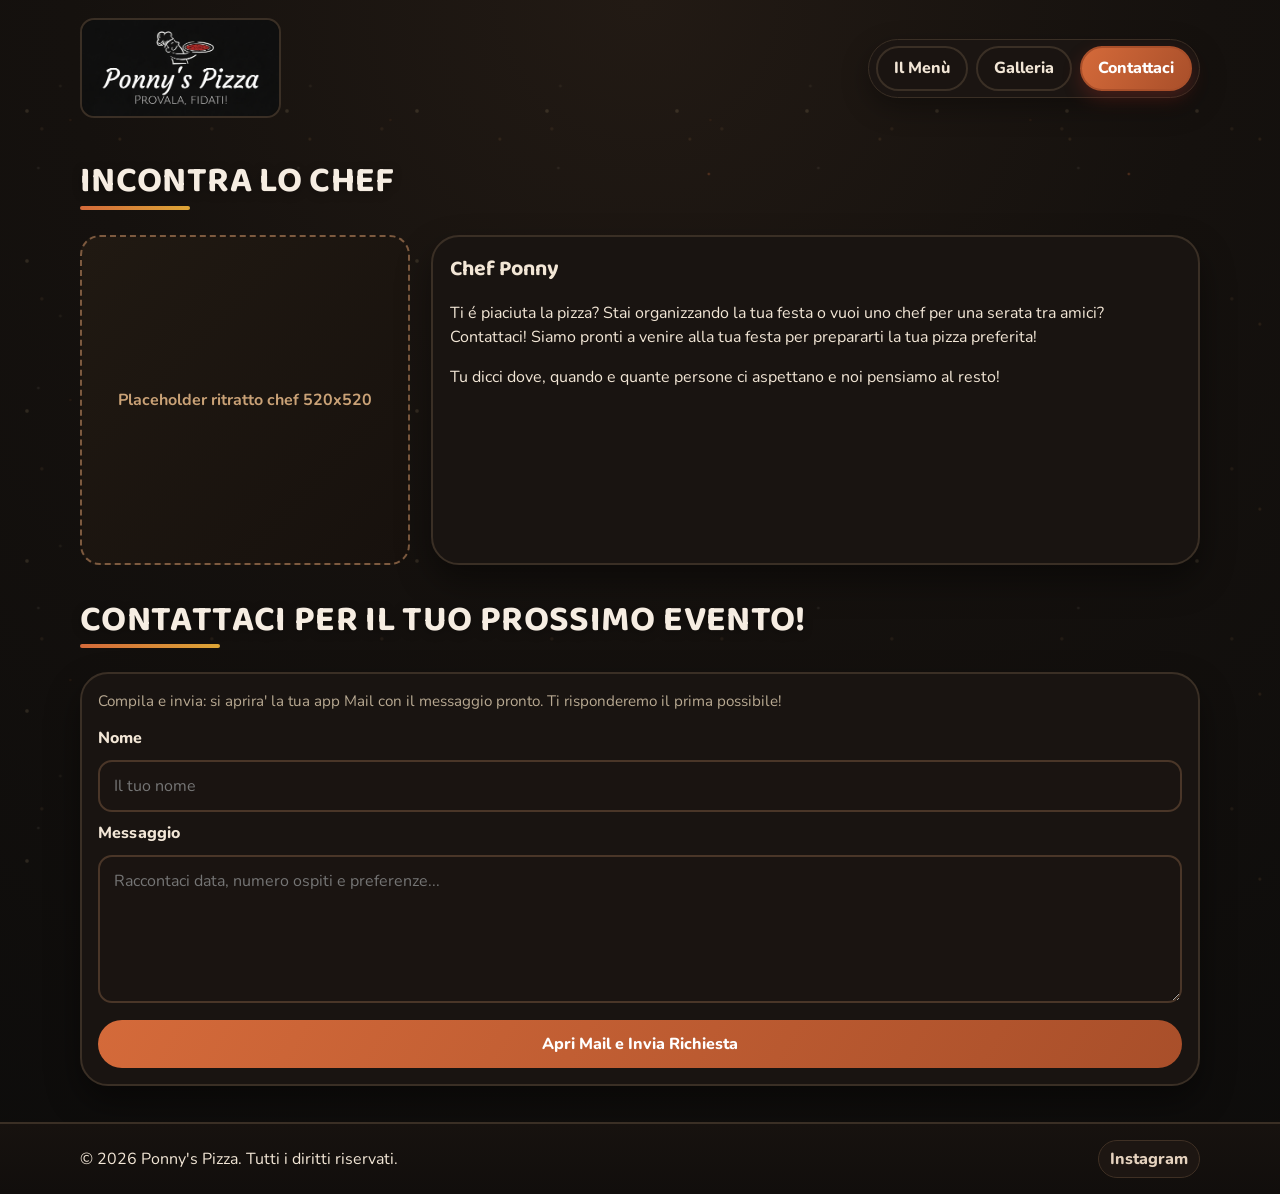
==== about.html @ 61df9cd6 "Initial commit" ====
<!doctype html>
<html lang="it">
  <head>
    <meta charset="UTF-8" />
    <meta name="viewport" content="width=device-width, initial-scale=1.0" />
    <title>Ponny's Pizza | Il Nostro Chef</title>
    <link rel="preconnect" href="https://fonts.googleapis.com" />
    <link rel="preconnect" href="https://fonts.gstatic.com" crossorigin />
    <link
      href="https://fonts.googleapis.com/css2?family=Baloo+2:wght@500;700;800&family=Nunito:wght@400;600;700;800&display=swap"
      rel="stylesheet"
    />
    <link rel="stylesheet" href="style.css" />
    <script src="menu.js" defer></script>
  </head>
  <body>
    <div class="site-shell">
      <header class="site-header container">
        <a class="logo-wrap" href="index.html" aria-label="Torna alla home di Ponny's Pizza">
          <img
            class="logo-img"
            src="assets/imgs/Logo_dark_v2.png"
            alt="Ponny's Pizza — PROVALA, FIDATI!"
            width="320"
            height="160"
            onerror="this.classList.add('is-hidden'); this.nextElementSibling.classList.remove('is-hidden');"
          />
          <div class="logo-placeholder is-hidden" aria-hidden="true">Logo non trovato</div>
        </a>
        <nav class="main-nav" aria-label="Navigazione principale">
          <a class="nav-link" href="index.html">Il Menù</a>
          <a class="nav-link" href="index.html#galleria">Galleria</a>
          <a class="nav-link active" href="about.html">Contattaci</a>
        </nav>
        <div class="mobile-nav">
          <button
            class="mobile-nav-toggle"
            type="button"
            aria-expanded="false"
            aria-controls="mobile-nav-popup"
            aria-label="Apri menu di navigazione"
          >
            <span class="hamburger-icon" aria-hidden="true">
              <span></span>
              <span></span>
              <span></span>
            </span>
          </button>
          <div class="mobile-nav-popup" id="mobile-nav-popup" role="menu" aria-label="Seleziona pagina">
            <a class="mobile-nav-link" href="index.html" role="menuitem">Il Menù</a>
            <a class="mobile-nav-link" href="index.html#galleria" role="menuitem">Galleria</a>
            <a class="mobile-nav-link active" href="about.html" role="menuitem">Contattaci</a>
          </div>
        </div>
      </header>

      <main>
        <h1 class="visually-hidden">Ponny's Pizza — Il nostro chef</h1>
        <section class="chef-section container section-spacing">
          <h2 class="section-title"><span>INCONTRA LO CHEF</span></h2>
          <div class="chef-layout">
            <div class="chef-image-wrap">
              <img
                class="chef-image"
                src="assets/imgs/Chef_ponny.png"
                alt="Ritratto dello chef Ponny"
                width="520"
                height="520"
                onerror="this.classList.add('is-hidden'); this.nextElementSibling.classList.remove('is-hidden');"
              />
              <div class="chef-image placeholder-box is-hidden" role="img" aria-label="Placeholder ritratto chef 520x520">
                Placeholder ritratto chef 520x520
              </div>
            </div>
            <article class="chef-bio">
              <h3>Chef Ponny</h3>
              <p>
                Ti é piaciuta la pizza? Stai organizzando la tua festa o vuoi uno chef per una serata tra amici? Contattaci! 
                Siamo pronti a venire alla tua festa per prepararti la tua pizza preferita! 
              </p>
              <p>
                Tu dicci dove, quando e quante persone ci aspettano e noi pensiamo al resto!
              </p>
            </article>
          </div>
        </section>

        <section class="contact-section container section-spacing">
          <h2 class="section-title"><span>CONTATTACI PER IL TUO PROSSIMO EVENTO!</span></h2>
          <form class="contact-form contact-form--compact" data-mailto-form data-mailto="ponnypizzas@gmail.com">
            <p class="contact-form-note">
              Compila e invia: si aprira' la tua app Mail con il messaggio pronto. Ti risponderemo il prima possibile!
            </p>

            <label for="name">Nome</label>
            <input id="name" name="name" type="text" placeholder="Il tuo nome" required />

            <label for="message">Messaggio</label>
            <textarea
              id="message"
              name="message"
              rows="5"
              placeholder="Raccontaci data, numero ospiti e preferenze..."
              required
            ></textarea>

            <button type="submit">Apri Mail e Invia Richiesta</button>
          </form>
        </section>
      </main>

      <footer class="site-footer">
        <div class="container footer-inner">
          <p>© 2026 Ponny's Pizza. Tutti i diritti riservati.</p>
          <div class="social-links" aria-label="Social media">
            <a href="https://www.instagram.com/ponny_pizza?utm_source=ig_web_button_share_sheet&igsh=ZDNlZDc0MzIxNw==" aria-label="Instagram" target="_blank" rel="noopener noreferrer">Instagram</a>
          </div>
        </div>
      </footer>
    </div>
  </body>
</html>
---- style.css ----
:root {
  --bg: #0f0e0d;
  --paper: #171412;
  --text: #f2e6d6;
  --muted: #b8a992;
  --red: #d46a3a;
  --red-dark: #a94f2a;
  --yellow: #ffbe3d;
  --crust: #f3d2a3;
  --wood: #2a211a;
  --line: #3a2f25;
  --shadow: 0 16px 34px rgba(0, 0, 0, 0.42);
  /* Ancora #galleria: sotto header sticky + 20px (altezza header ≈ padding + max(logo, menu)) */
  --header-scroll-margin: calc(1.15rem + max(clamp(64px, 16vw, 96px), 50px) + 0.75rem + 20px);
  --radius-xl: 28px;
  --radius-lg: 20px;
  --radius-md: 14px;
}

*,
*::before,
*::after {
  box-sizing: border-box;
}

html,
body {
  margin: 0;
  padding: 0;
}

html {
  scroll-padding-top: var(--header-scroll-margin);
  scrollbar-width: none;
  -ms-overflow-style: none;
}

html::-webkit-scrollbar {
  width: 0;
  height: 0;
}

@media (prefers-reduced-motion: no-preference) {
  html {
    scroll-behavior: smooth;
  }
}

body {
  background: radial-gradient(circle at 50% 0, #221a14 0, #15110e 42%, #0d0c0b 100%);
  color: var(--text);
  font-family: "Nunito", Arial, sans-serif;
  line-height: 1.5;
  overflow-x: hidden;
  scrollbar-width: none;
  -ms-overflow-style: none;
}

body::-webkit-scrollbar {
  width: 0;
  height: 0;
}

body::before,
body::after {
  content: "";
  position: fixed;
  inset: -20% 0 0;
  pointer-events: none;
  z-index: 0;
}

body::before {
  background-image:
    radial-gradient(circle, rgba(255, 224, 168, 0.2) 0 1.2px, transparent 2.4px),
    radial-gradient(circle, rgba(255, 184, 110, 0.16) 0 1px, transparent 2px),
    radial-gradient(circle, rgba(255, 245, 222, 0.11) 0 0.9px, transparent 1.9px),
    radial-gradient(circle, rgba(255, 150, 80, 0.1) 0 0.8px, transparent 1.8px);
  background-size: 130px 150px, 190px 185px, 260px 220px, 320px 280px;
  background-position: 8% 120%, 72% 108%, 42% 130%, 24% 125%;
  animation: soot-rise-a 18s linear infinite;
  opacity: 0.62;
}

body::after {
  background-image:
    radial-gradient(circle, rgba(255, 190, 120, 0.14) 0 1.1px, transparent 2.3px),
    radial-gradient(circle, rgba(255, 235, 190, 0.11) 0 1px, transparent 2px),
    radial-gradient(circle, rgba(255, 135, 70, 0.42) 0 0.9px, transparent 1.8px);
  background-size: 170px 170px, 250px 230px, 420px 380px;
  background-position: 88% 118%, 18% 126%, 58% 132%;
  animation: soot-rise-b 23s linear infinite, spark-flicker 7.5s steps(1, end) infinite;
  filter: blur(0.25px);
  opacity: 0.52;
}

@keyframes soot-rise-a {
  from {
    transform: translateY(0);
  }
  to {
    transform: translateY(-46vh);
  }
}

@keyframes soot-rise-b {
  from {
    transform: translateY(0);
  }
  to {
    transform: translateY(-58vh);
  }
}

@keyframes spark-flicker {
  0%,
  62%,
  100% {
    opacity: 0.4;
  }
  66% {
    opacity: 0.85;
  }
  69% {
    opacity: 0.5;
  }
  83% {
    opacity: 0.78;
  }
  86% {
    opacity: 0.46;
  }
}

@media (prefers-reduced-motion: reduce) {
  body::before,
  body::after {
    animation: none;
    opacity: 0.22;
  }
}

img {
  display: block;
  max-width: 100%;
  height: auto;
}

.container {
  width: min(1120px, 92%);
  margin: 0 auto;
}

.section-spacing {
  margin-top: 2rem;
  margin-bottom: 2.25rem;
}

.site-shell {
  min-height: 100vh;
  display: flex;
  flex-direction: column;
  position: relative;
  z-index: 1;
}

.site-header {
  position: sticky;
  top: 0;
  z-index: 40;
  display: flex;
  flex-wrap: wrap;
  justify-content: space-between;
  align-items: center;
  gap: 1rem;
  padding: 1.15rem 0 0.75rem;
  background: transparent;
  pointer-events: none;
}

.site-header > * {
  pointer-events: auto;
}

/* Home: solo bordo come il tasto menu (niente sfondo / vetro) */
.logo-wrap {
  display: flex;
  align-items: center;
  gap: 1rem;
  text-decoration: none;
  color: inherit;
  padding: 0;
  border-radius: 14px;
  background: var(--bg);
  border: 2px solid var(--line);
  box-shadow: none;
  overflow: hidden;
}

.visually-hidden {
  position: absolute;
  width: 1px;
  height: 1px;
  padding: 0;
  margin: -1px;
  overflow: hidden;
  clip: rect(0, 0, 0, 0);
  white-space: nowrap;
  border: 0;
}

/* Logo: bordo unico sul contenitore .logo-wrap (evita doppia cornice) */
.logo-img {
  display: block;
  height: clamp(64px, 16vw, 96px);
  width: auto;
  max-width: min(340px, 84vw);
  object-fit: contain;
  border-radius: 14px;
  background: transparent;
  padding: 0;
  border: 0;
  box-shadow: none;
}

.is-hidden {
  display: none !important;
}

.logo-placeholder {
  min-height: 64px;
  min-width: 120px;
  max-width: min(340px, 84vw);
  border-radius: 14px;
  display: grid;
  place-items: center;
  text-align: center;
  padding: 0.5rem 0.75rem;
  font-size: 0.75rem;
  font-weight: 700;
  background: repeating-linear-gradient(
    135deg,
    #ffe3c0,
    #ffe3c0 12px,
    #ffd9aa 12px,
    #ffd9aa 24px
  );
  border: 3px dashed #de944f;
  color: #9b4d1b;
}

.main-nav {
  display: flex;
  flex-wrap: wrap;
  gap: 0.5rem;
  align-items: center;
  padding: 0.35rem 0.45rem;
  border-radius: 999px;
  background: #1b1512;
  border: 1px solid var(--line);
  box-shadow: 0 10px 28px rgba(0, 0, 0, 0.32);
}

.mobile-nav {
  display: none;
  position: relative;
}

.mobile-nav-toggle {
  border: 2px solid var(--line);
  background: rgba(26, 20, 17, 0.58);
  color: var(--text);
  border-radius: 14px;
  width: 58px;
  height: 50px;
  padding: 0;
  font: inherit;
  font-weight: 800;
  cursor: pointer;
  transition: transform 0.2s ease, border-color 0.2s ease, box-shadow 0.2s ease;
  backdrop-filter: blur(14px);
  -webkit-backdrop-filter: blur(14px);
  box-shadow: 0 10px 28px rgba(0, 0, 0, 0.28);
}

.mobile-nav-toggle:hover,
.mobile-nav-toggle:focus-visible {
  border-color: rgba(222, 60, 46, 0.55);
  transform: translateY(-1px);
  box-shadow: 0 8px 16px rgba(177, 52, 40, 0.2);
  outline: none;
}

.mobile-nav-popup {
  position: absolute;
  right: 0;
  top: calc(100% + 0.4rem);
  min-width: 190px;
  padding: 0.35rem;
  border-radius: 14px;
  border: 2px solid var(--line);
  background: #1b1512;
  box-shadow: 0 14px 28px rgba(106, 45, 17, 0.2);
  z-index: 30;
  display: none;
}

.hamburger-icon {
  width: 24px;
  height: 17px;
  margin: 0 auto;
  display: grid;
  align-content: space-between;
}

.hamburger-icon span {
  display: block;
  height: 2.5px;
  width: 100%;
  border-radius: 10px;
  background: var(--red-dark);
}

.mobile-nav.is-open .mobile-nav-popup {
  display: block;
}

.mobile-nav-link {
  display: block;
  text-decoration: none;
  color: var(--text);
  font-weight: 800;
  border-radius: 10px;
  padding: 0.55rem 0.7rem;
}

.mobile-nav-link:hover,
.mobile-nav-link:focus-visible {
  background: #2a2019;
  outline: none;
}

.mobile-nav-link.active {
  background: linear-gradient(120deg, var(--red), var(--red-dark));
  color: #fff;
}

.nav-link {
  background: #1a1411;
  border: 2px solid var(--line);
  border-radius: 999px;
  padding: 0.55rem 1rem;
  text-decoration: none;
  font-weight: 800;
  color: var(--text);
  transition: transform 0.2s ease, border-color 0.2s ease, box-shadow 0.2s ease;
}

.nav-link:hover,
.nav-link:focus-visible {
  border-color: rgba(222, 60, 46, 0.55);
  transform: translateY(-1px);
  box-shadow: 0 10px 18px rgba(177, 52, 40, 0.18);
}

.nav-link.active {
  background: linear-gradient(120deg, var(--red), var(--red-dark));
  border-color: var(--red-dark);
  color: #fff;
  box-shadow: 0 8px 18px rgba(177, 52, 40, 0.28);
}

h2 {
  margin: 0;
  font-family: "Baloo 2", cursive;
  font-size: clamp(1.7rem, 3vw, 2.25rem);
  line-height: 1.1;
}

/* Titoli sezione: look piu' curato e accattivante */
.section-title {
  position: relative;
  display: inline-flex;
  align-items: center;
  gap: 0.55rem;
  margin-bottom: 0.55rem;
  padding-bottom: 0.5rem;
  letter-spacing: 0.01em;
  color: #f6ede2;
  text-shadow: 0 2px 10px rgba(0, 0, 0, 0.35);
}

.section-title::before {
  content: none;
}

.section-title::after {
  content: "";
  position: absolute;
  left: 0;
  bottom: 0;
  width: clamp(72px, 35%, 140px);
  height: 4px;
  border-radius: 999px;
  background: linear-gradient(90deg, rgba(212, 106, 58, 1), rgba(255, 190, 61, 0.86));
  opacity: 1;
}

.section-title > span {
  position: relative;
  z-index: 1;
}

h3 {
  margin-top: 0;
  margin-bottom: 0.7rem;
  font-size: 1.35rem;
  font-family: "Baloo 2", cursive;
}

.section-intro {
  margin-top: 0.45rem;
  margin-bottom: 1.35rem;
  color: var(--muted);
}

.pizza-grid {
  display: grid;
  grid-template-columns: repeat(3, minmax(0, 1fr));
  gap: 1.15rem;
}

/* Schede menù: flip 3D — ingredienti sul retro al clic */
.pizza-card {
  background: transparent;
  border: none;
  border-radius: 0;
  padding: 0;
  box-shadow: none;
  perspective: 1100px;
}

.pizza-flip-scene {
  border-radius: var(--radius-xl);
  border: 2px solid var(--line);
  box-shadow: var(--shadow);
  background: var(--paper);
  transition: transform 0.25s ease, box-shadow 0.25s ease;
  cursor: pointer;
  -webkit-tap-highlight-color: transparent;
}

.pizza-card:hover .pizza-flip-scene,
.pizza-card:focus-within .pizza-flip-scene {
  transform: translateY(-3px);
  box-shadow: 0 16px 30px rgba(106, 45, 17, 0.2);
}

/* Griglia a singola cella: l'altezza segue il contenuto (niente taglio ai prezzi) */
.pizza-flip-inner {
  display: grid;
  grid-template-columns: minmax(0, 1fr);
  grid-template-rows: minmax(0, auto);
  width: 100%;
  min-height: min-content;
  transform-style: preserve-3d;
  transition: transform 0.55s cubic-bezier(0.4, 0.2, 0.2, 1);
}

.pizza-card.is-flipped .pizza-flip-inner {
  transform: rotateY(180deg);
}

.pizza-flip-face {
  grid-column: 1;
  grid-row: 1;
  width: 100%;
  min-width: 0;
  padding: 1rem 1rem 1.25rem;
  display: flex;
  flex-direction: column;
  box-sizing: border-box;
  backface-visibility: hidden;
  -webkit-backface-visibility: hidden;
}

.pizza-card:not(.is-flipped) .pizza-flip-back {
  pointer-events: none;
}

.pizza-card.is-flipped .pizza-flip-front {
  pointer-events: none;
}

.pizza-card:focus {
  outline: none;
}

.pizza-card:focus-visible .pizza-flip-scene {
  outline: 3px solid rgba(222, 60, 46, 0.45);
  outline-offset: 3px;
}

.pizza-flip-front {
  transform: translateZ(1px);
}

/* Riquadro immagine menù: icona trasparente ben leggibile su dark theme */
.pizza-menu-visual {
  position: relative;
  display: block;
  overflow: hidden;
  padding: 0 !important;
}

.pizza-menu-visual.placeholder-box {
  display: block;
  border: none;
  background: #191411;
}

/* Alone caldo per far emergere le icone PNG trasparenti */
.pizza-menu-visual::before {
  content: "";
  position: absolute;
  inset: 10% 14%;
  border-radius: 999px;
  background: radial-gradient(
    circle,
    rgba(255, 175, 88, 0.2) 0%,
    rgba(255, 126, 47, 0.1) 42%,
    rgba(0, 0, 0, 0) 75%
  );
  filter: blur(10px);
  z-index: 0;
}

/* Icona trasparente: dimensione contenuta e centrata */
.pizza-type-icon-in-photo,
.pizza-menu-visual .pizza-menu-bg {
  position: absolute;
  inset: 0;
  width: 100%;
  height: 100%;
  object-fit: contain;
  object-position: center;
  z-index: 1;
  pointer-events: none;
}

.pizza-menu-visual .pizza-menu-bg {
  z-index: 0;
  object-fit: cover;
  opacity: 0.86;
}

.pizza-menu-visual:has(.pizza-menu-bg) .pizza-type-icon-in-photo {
  z-index: 2;
  object-fit: contain;
  width: 74%;
  height: 74%;
  inset: unset;
  left: 50%;
  top: 50%;
  transform: translate(-50%, -50%);
  filter: drop-shadow(0 12px 18px rgba(0, 0, 0, 0.42));
}

.pizza-menu-visual:not(:has(.pizza-menu-bg)) .pizza-type-icon-in-photo {
  width: 84%;
  height: 84%;
  inset: unset;
  left: 50%;
  top: 50%;
  transform: translate(-50%, -50%);
  filter: drop-shadow(0 14px 18px rgba(0, 0, 0, 0.45));
}

.pizza-menu-placeholder-only {
  display: flex !important;
  align-items: center;
  justify-content: center;
}

.pizza-placeholder-label {
  position: relative;
  z-index: 1;
  font-size: 0.82rem;
  font-weight: 800;
  color: var(--muted);
  letter-spacing: 0.02em;
  text-align: center;
}

.pizza-flip-front .price-card {
  margin-top: auto;
  flex-shrink: 0;
}

.pizza-flip-back {
  transform: rotateY(180deg);
  text-align: center;
  justify-content: center;
}

.pizza-flip-back .ingredient-list {
  justify-content: center;
  margin: 0.75rem 0 0;
  flex: 0 1 auto;
}

@media (prefers-reduced-motion: reduce) {
  .pizza-flip-inner {
    transition: none;
    min-height: 0;
    display: block;
  }

  .pizza-card.is-flipped .pizza-flip-inner {
    transform: none;
  }

  .pizza-flip-back {
    transform: none;
  }

  .pizza-flip-face {
    grid-column: auto;
    grid-row: auto;
    display: none;
    pointer-events: auto;
  }

  .pizza-card.is-flipped .pizza-flip-front,
  .pizza-card:not(.is-flipped) .pizza-flip-front {
    pointer-events: auto;
  }

  .pizza-flip-front {
    display: flex;
  }

  .pizza-card.is-flipped .pizza-flip-front {
    display: none;
  }

  .pizza-card.is-flipped .pizza-flip-back {
    display: flex;
  }
}

.pizza-art {
  border-radius: var(--radius-lg);
  overflow: hidden;
  border: 2px solid #f6e0cb;
  background: #fff;
}

.pizza-art img {
  width: 100%;
  aspect-ratio: 640 / 420;
  object-fit: cover;
  display: block;
}

.pizza-menu-photo {
  aspect-ratio: 640 / 420;
  min-height: 0;
  margin-bottom: 0.75rem;
}

.placeholder-box {
  width: 100%;
  min-height: 220px;
  border-radius: var(--radius-lg);
  border: 2px dashed #7d5a3f;
  background: linear-gradient(135deg, #201912, #17110d);
  color: #caa277;
  font-weight: 700;
  display: grid;
  place-items: center;
  text-align: center;
  padding: 1rem;
}

.ingredient-list {
  margin: 1rem 0 0.9rem;
  padding: 0;
  list-style: none;
  display: flex;
  flex-wrap: wrap;
  gap: 0.45rem;
}

.ingredient-list li {
  background: #261d17;
  border: 1px solid #4a3628;
  border-radius: 999px;
  padding: 0.3rem 0.65rem;
  font-size: 0.9rem;
  font-weight: 700;
}

.price-card {
  border: 2px solid var(--line);
  border-radius: var(--radius-md);
  background: #191411;
  padding: 0.7rem;
}

.price-card h4 {
  margin: 0 0 0.35rem;
  color: var(--red-dark);
  font-size: 1.02rem;
}

table {
  width: 100%;
  border-collapse: collapse;
}

th,
td {
  text-align: left;
  padding: 0.45rem 0.3rem;
}

thead th {
  color: #c8b39a;
  font-size: 0.82rem;
  text-transform: uppercase;
  letter-spacing: 0.05em;
  border-bottom: 1px solid #efdbca;
}

tbody tr + tr td {
  border-top: 1px dashed #3e3024;
}

.size-icon {
  width: 1.08rem;
  height: 1.08rem;
  display: inline-block;
  margin-right: 0.42rem;
  border-radius: 50%;
  vertical-align: -0.13rem;
  border: 2px solid #b6632e;
  background: radial-gradient(circle at 45% 38%, #ffe4b8 0 35%, #ffbf63 36% 100%);
}

.icon-half {
  background: linear-gradient(to right, #ffbf63 0 50%, transparent 50% 100%);
}

.icon-slice {
  clip-path: polygon(50% 0, 0 100%, 100% 100%);
  border-radius: 4px;
  width: 1rem;
}

#galleria {
  scroll-margin-top: var(--header-scroll-margin);
}

.gallery-section {
  min-height: calc(100vh - var(--header-scroll-margin));
}

.gallery-grid {
  display: grid;
  grid-template-columns: repeat(3, minmax(0, 1fr));
  gap: 1rem;
}

.gallery-card {
  background: #191411;
  border: 2px solid var(--line);
  border-radius: var(--radius-lg);
  padding: 0.7rem;
  box-shadow: var(--shadow);
  transition: transform 0.22s ease;
}

.gallery-card:hover {
  transform: translateY(-3px);
}

.gallery-card img {
  width: 100%;
  aspect-ratio: 1 / 1;
  border-radius: 14px;
  object-fit: cover;
  border: 2px solid #3d2f24;
  background: linear-gradient(135deg, #1f1812, #13100d);
}

.gallery-media {
  width: 100%;
}

.gallery-fallback {
  width: 100%;
  aspect-ratio: 1 / 1;
  border-radius: 14px;
  border: 2px dashed #7d5a3f;
  background: linear-gradient(135deg, #201912, #17110d);
  color: #caa277;
  font-weight: 700;
  display: grid;
  place-items: center;
  text-align: center;
  padding: 1rem;
}

.gallery-caption {
  margin: 0.65rem 0 0.15rem;
  text-align: center;
  font-family: "Baloo 2", cursive;
  font-size: 1.15rem;
  font-weight: 800;
  color: #f2e6d6;
  letter-spacing: 0.02em;
}

.chef-layout {
  margin-top: 1rem;
  display: grid;
  gap: 1.3rem;
  grid-template-columns: minmax(0, 330px) minmax(0, 1fr);
  align-items: stretch;
}

.chef-image {
  min-height: 330px;
}

.chef-image-wrap {
  min-height: 330px;
}

img.chef-image {
  width: 100%;
  min-height: 330px;
  border-radius: var(--radius-lg);
  border: 2px solid #3d2f24;
  object-fit: cover;
  object-position: center top;
  box-shadow: var(--shadow);
  background: #fff;
}

.chef-bio {
  background: #191411;
  border: 2px solid var(--line);
  border-radius: var(--radius-xl);
  padding: 1rem 1.1rem;
  box-shadow: var(--shadow);
}

.contact-form {
  margin-top: 0.9rem;
  background: #191411;
  border: 2px solid var(--line);
  border-radius: var(--radius-xl);
  padding: 1rem;
  box-shadow: var(--shadow);
  display: grid;
  gap: 0.6rem;
}

.contact-form-note {
  margin: 0 0 0.25rem;
  color: var(--muted);
  font-size: 0.95rem;
}

.contact-form--compact label {
  font-weight: 800;
  letter-spacing: 0.01em;
}

.contact-form label {
  display: flex;
  align-items: center;
  gap: 0.5rem;
  font-weight: 800;
}

.field-icon {
  width: 1.8rem;
  height: 1.8rem;
  border-radius: 50%;
  display: grid;
  place-items: center;
  background: linear-gradient(135deg, var(--yellow), #ffe091);
  border: 1px solid #f0be66;
}

.contact-form input,
.contact-form select,
.contact-form textarea {
  width: 100%;
  border: 2px solid #4a3628;
  border-radius: 14px;
  padding: 0.75rem 0.9rem;
  font: inherit;
  transition: border-color 0.2s ease, box-shadow 0.2s ease;
  background: #1a1411;
  color: var(--text);
}

.contact-form input:focus,
.contact-form select:focus,
.contact-form textarea:focus {
  outline: none;
  border-color: #b85430;
  box-shadow: 0 0 0 3px rgba(184, 84, 48, 0.25);
}

button[type="submit"] {
  margin-top: 0.45rem;
  border: 0;
  border-radius: 999px;
  padding: 0.78rem 1rem;
  font: inherit;
  font-weight: 800;
  color: #fff;
  background: linear-gradient(120deg, var(--red), var(--red-dark));
  cursor: pointer;
  transition: transform 0.2s ease, filter 0.2s ease, box-shadow 0.2s ease;
}

button[type="submit"]:hover,
button[type="submit"]:focus-visible {
  transform: translateY(-1px);
  filter: brightness(1.05);
  box-shadow: 0 10px 20px rgba(177, 52, 40, 0.32);
}

.site-footer {
  margin-top: auto;
  background: linear-gradient(180deg, #17120f, #110e0c);
  border-top: 2px solid #3a2f25;
}

.footer-inner {
  padding: 1rem 0;
  display: flex;
  flex-wrap: wrap;
  justify-content: space-between;
  align-items: center;
  gap: 0.65rem;
}

.footer-inner p {
  margin: 0;
}

.social-links {
  display: flex;
  flex-wrap: wrap;
  gap: 0.6rem;
}

.social-links a {
  color: #e5d2be;
  text-decoration: none;
  font-weight: 800;
  background: #1d1612;
  border: 1px solid #3f3024;
  padding: 0.35rem 0.7rem;
  border-radius: 999px;
}

.social-links a:hover,
.social-links a:focus-visible {
  background: #2b2119;
}

.insta-popup {
  position: fixed;
  right: 1rem;
  bottom: 50px;
  z-index: 60;
  width: min(320px, calc(100vw - 2rem));
  border: 2px solid #4a3628;
  border-radius: 16px;
  background: #1b1512;
  box-shadow: 0 16px 32px rgba(0, 0, 0, 0.45);
  padding: 0.85rem 0.9rem 0.9rem;
  display: grid;
  gap: 0.6rem;
  transform: translateY(18px);
  opacity: 0;
  pointer-events: none;
  transition: opacity 0.25s ease, transform 0.25s ease;
}

.insta-popup.is-visible {
  transform: translateY(0);
  opacity: 1;
  pointer-events: auto;
}

.insta-popup p {
  margin: 0;
  font-weight: 700;
  padding-right: 1.4rem;
}

.insta-popup-btn {
  justify-self: start;
  text-decoration: none;
  border-radius: 999px;
  padding: 0.42rem 0.95rem;
  font-weight: 800;
  color: #fff;
  background: linear-gradient(120deg, var(--red), var(--red-dark));
  border: 1px solid rgba(255, 255, 255, 0.12);
}

.insta-popup-close {
  position: absolute;
  top: 0.35rem;
  right: 0.45rem;
  border: 0;
  background: transparent;
  color: #d8c0a5;
  font-size: 1.05rem;
  line-height: 1;
  cursor: pointer;
  padding: 0.25rem;
}

.insta-popup-close:hover,
.insta-popup-close:focus-visible {
  color: #fff3e5;
  outline: none;
}

@media (max-width: 980px) {
  .pizza-grid {
    grid-template-columns: repeat(2, minmax(0, 1fr));
  }

  .gallery-grid {
    grid-template-columns: repeat(2, minmax(0, 1fr));
  }

  .chef-layout {
    grid-template-columns: 1fr;
  }

  .chef-image {
    min-height: 280px;
  }
}

@media (max-width: 680px) {
  .site-header {
    flex-wrap: nowrap;
    align-items: center;
    justify-content: space-between;
  }

  .main-nav {
    display: none;
  }

  .mobile-nav {
    display: block;
    margin-left: auto;
  }

  .mobile-nav-popup {
    position: fixed;
    left: 50%;
    right: auto;
    transform: translateX(-50%);
    top: 92px;
    width: min(92vw, 360px);
    min-width: 0;
    padding: 0.5rem;
  }

  .pizza-grid,
  .gallery-grid {
    grid-template-columns: 1fr;
  }

  .section-title {
    font-size: clamp(1.55rem, 7.2vw, 2.05rem);
    margin-bottom: 0.45rem;
  }

  .placeholder-box {
    min-height: 200px;
  }
}
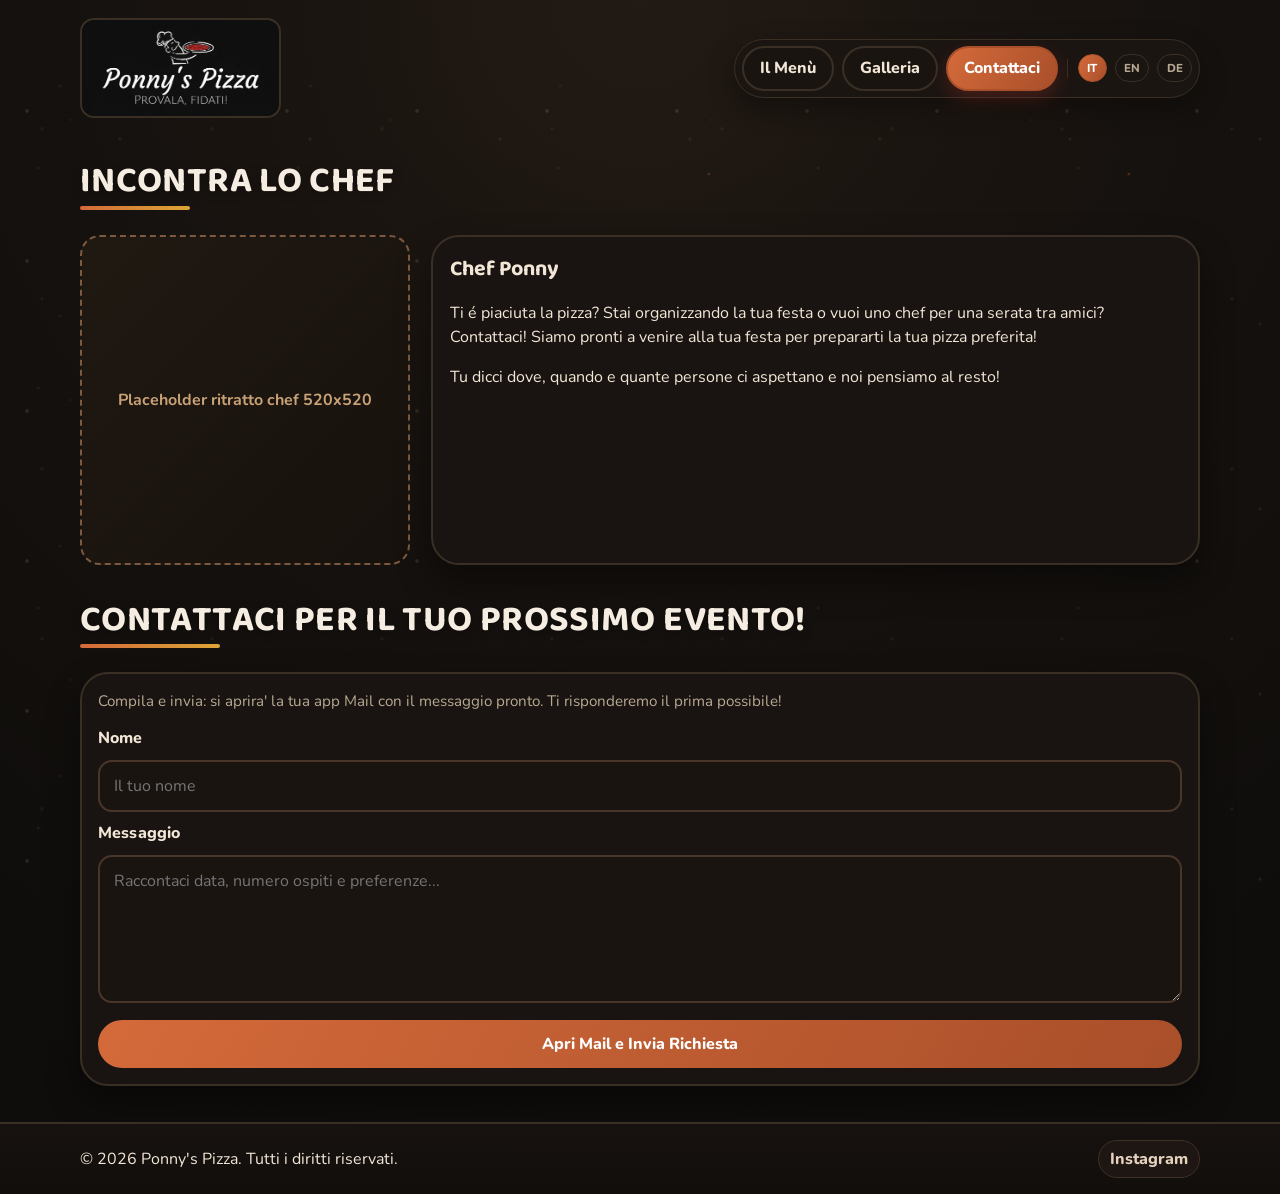
==== commit 5a3aadfa: "multi language support, hight fix on nutella pizza" ====
--- a/about.html
+++ b/about.html
@@ -4,6 +4,7 @@
     <meta charset="UTF-8" />
     <meta name="viewport" content="width=device-width, initial-scale=1.0" />
     <title>Ponny's Pizza | Il Nostro Chef</title>
+    <link rel="icon" type="image/png" href="assets/imgs/Pizza_margherita_icon_v3.png" />
     <link rel="preconnect" href="https://fonts.googleapis.com" />
     <link rel="preconnect" href="https://fonts.gstatic.com" crossorigin />
     <link
@@ -28,9 +29,13 @@
           <div class="logo-placeholder is-hidden" aria-hidden="true">Logo non trovato</div>
         </a>
         <nav class="main-nav" aria-label="Navigazione principale">
-          <a class="nav-link" href="index.html">Il Menù</a>
-          <a class="nav-link" href="index.html#galleria">Galleria</a>
-          <a class="nav-link active" href="about.html">Contattaci</a>
+          <a class="nav-link" href="index.html" data-i18n="nav_menu">Il Menù</a>
+          <a class="nav-link" href="index.html#galleria" data-i18n="nav_gallery">Galleria</a>
+          <a class="nav-link active" href="about.html" data-i18n="nav_contact">Contattaci</a>
+          <span class="lang-divider"></span>
+          <button class="lang-btn active" data-lang="it" type="button">IT</button>
+          <button class="lang-btn" data-lang="en" type="button">EN</button>
+          <button class="lang-btn" data-lang="de" type="button">DE</button>
         </nav>
         <div class="mobile-nav">
           <button
@@ -47,9 +52,14 @@
             </span>
           </button>
           <div class="mobile-nav-popup" id="mobile-nav-popup" role="menu" aria-label="Seleziona pagina">
-            <a class="mobile-nav-link" href="index.html" role="menuitem">Il Menù</a>
-            <a class="mobile-nav-link" href="index.html#galleria" role="menuitem">Galleria</a>
-            <a class="mobile-nav-link active" href="about.html" role="menuitem">Contattaci</a>
+            <a class="mobile-nav-link" href="index.html" role="menuitem" data-i18n="nav_menu">Il Menù</a>
+            <a class="mobile-nav-link" href="index.html#galleria" role="menuitem" data-i18n="nav_gallery">Galleria</a>
+            <a class="mobile-nav-link active" href="about.html" role="menuitem" data-i18n="nav_contact">Contattaci</a>
+            <div class="lang-switch-mobile">
+              <button class="lang-btn active" data-lang="it" type="button">IT</button>
+              <button class="lang-btn" data-lang="en" type="button">EN</button>
+              <button class="lang-btn" data-lang="de" type="button">DE</button>
+            </div>
           </div>
         </div>
       </header>
@@ -57,7 +67,7 @@
       <main>
         <h1 class="visually-hidden">Ponny's Pizza — Il nostro chef</h1>
         <section class="chef-section container section-spacing">
-          <h2 class="section-title"><span>INCONTRA LO CHEF</span></h2>
+          <h2 class="section-title"><span data-i18n="chef_title">INCONTRA LO CHEF</span></h2>
           <div class="chef-layout">
             <div class="chef-image-wrap">
               <img
@@ -74,44 +84,38 @@
             </div>
             <article class="chef-bio">
               <h3>Chef Ponny</h3>
-              <p>
-                Ti é piaciuta la pizza? Stai organizzando la tua festa o vuoi uno chef per una serata tra amici? Contattaci! 
-                Siamo pronti a venire alla tua festa per prepararti la tua pizza preferita! 
-              </p>
-              <p>
-                Tu dicci dove, quando e quante persone ci aspettano e noi pensiamo al resto!
-              </p>
+              <p data-i18n="chef_bio_1">Ti é piaciuta la pizza? Stai organizzando la tua festa o vuoi uno chef per una serata tra amici? Contattaci! Siamo pronti a venire alla tua festa per prepararti la tua pizza preferita!</p>
+              <p data-i18n="chef_bio_2">Tu dicci dove, quando e quante persone ci aspettano e noi pensiamo al resto!</p>
             </article>
           </div>
         </section>
 
         <section class="contact-section container section-spacing">
-          <h2 class="section-title"><span>CONTATTACI PER IL TUO PROSSIMO EVENTO!</span></h2>
+          <h2 class="section-title"><span data-i18n="contact_title">CONTATTACI PER IL TUO PROSSIMO EVENTO!</span></h2>
           <form class="contact-form contact-form--compact" data-mailto-form data-mailto="ponnypizzas@gmail.com">
-            <p class="contact-form-note">
-              Compila e invia: si aprira' la tua app Mail con il messaggio pronto. Ti risponderemo il prima possibile!
-            </p>
+            <p class="contact-form-note" data-i18n="contact_note">Compila e invia: si aprira' la tua app Mail con il messaggio pronto. Ti risponderemo il prima possibile!</p>
 
-            <label for="name">Nome</label>
-            <input id="name" name="name" type="text" placeholder="Il tuo nome" required />
+            <label for="name" data-i18n="label_name">Nome</label>
+            <input id="name" name="name" type="text" placeholder="Il tuo nome" data-i18n-ph="ph_name" required />
 
-            <label for="message">Messaggio</label>
+            <label for="message" data-i18n="label_message">Messaggio</label>
             <textarea
               id="message"
               name="message"
               rows="5"
               placeholder="Raccontaci data, numero ospiti e preferenze..."
+              data-i18n-ph="ph_message"
               required
             ></textarea>
 
-            <button type="submit">Apri Mail e Invia Richiesta</button>
+            <button type="submit" data-i18n="btn_send">Apri Mail e Invia Richiesta</button>
           </form>
         </section>
       </main>
 
       <footer class="site-footer">
         <div class="container footer-inner">
-          <p>© 2026 Ponny's Pizza. Tutti i diritti riservati.</p>
+          <p data-i18n="footer_copy">© 2026 Ponny's Pizza. Tutti i diritti riservati.</p>
           <div class="social-links" aria-label="Social media">
             <a href="https://www.instagram.com/ponny_pizza?utm_source=ig_web_button_share_sheet&igsh=ZDNlZDc0MzIxNw==" aria-label="Instagram" target="_blank" rel="noopener noreferrer">Instagram</a>
           </div>
--- a/style.css
+++ b/style.css
@@ -10,8 +10,7 @@
   --wood: #2a211a;
   --line: #3a2f25;
   --shadow: 0 16px 34px rgba(0, 0, 0, 0.42);
-  /* Ancora #galleria: sotto header sticky + 20px (altezza header ≈ padding + max(logo, menu)) */
-  --header-scroll-margin: calc(1.15rem + max(clamp(64px, 16vw, 96px), 50px) + 0.75rem + 20px);
+  --header-scroll-margin: 20px;
   --radius-xl: 28px;
   --radius-lg: 20px;
   --radius-md: 14px;
@@ -165,8 +164,7 @@
 }
 
 .site-header {
-  position: sticky;
-  top: 0;
+  position: relative;
   z-index: 40;
   display: flex;
   flex-wrap: wrap;
@@ -174,12 +172,6 @@
   align-items: center;
   gap: 1rem;
   padding: 1.15rem 0 0.75rem;
-  background: transparent;
-  pointer-events: none;
-}
-
-.site-header > * {
-  pointer-events: auto;
 }
 
 /* Home: solo bordo come il tasto menu (niente sfondo / vetro) */
@@ -261,6 +253,47 @@
   box-shadow: 0 10px 28px rgba(0, 0, 0, 0.32);
 }
 
+.lang-divider {
+  width: 1px;
+  height: 1.2rem;
+  background: var(--line);
+  margin: 0 0.1rem;
+}
+
+.lang-btn {
+  background: transparent;
+  border: 1.5px solid var(--line);
+  border-radius: 999px;
+  padding: 0.28rem 0.52rem;
+  font: inherit;
+  font-size: 0.72rem;
+  font-weight: 800;
+  color: var(--muted);
+  cursor: pointer;
+  transition: background 0.2s ease, color 0.2s ease, border-color 0.2s ease;
+}
+
+.lang-btn:hover,
+.lang-btn:focus-visible {
+  border-color: rgba(222, 60, 46, 0.55);
+  color: var(--text);
+  outline: none;
+}
+
+.lang-btn.active {
+  background: linear-gradient(120deg, var(--red), var(--red-dark));
+  border-color: var(--red-dark);
+  color: #fff;
+}
+
+.lang-switch-mobile {
+  display: flex;
+  gap: 0.35rem;
+  padding: 0.55rem 0.7rem 0.25rem;
+  margin-top: 0.25rem;
+  border-top: 1px solid var(--line);
+}
+
 .mobile-nav {
   display: none;
   position: relative;
@@ -441,6 +474,7 @@
 }
 
 .pizza-flip-scene {
+  height: 100%;
   border-radius: var(--radius-xl);
   border: 2px solid var(--line);
   box-shadow: var(--shadow);
@@ -503,6 +537,33 @@
 
 .pizza-flip-front {
   transform: translateZ(1px);
+  position: relative;
+}
+
+.pizza-flip-front::after {
+  content: "i";
+  position: absolute;
+  top: 1rem;
+  right: 0.55rem;
+  width: 1.4rem;
+  height: 1.4rem;
+  border-radius: 50%;
+  background: rgba(58, 47, 37, 0.7);
+  border: 1.5px solid var(--line);
+  color: var(--muted);
+  font-family: "Baloo 2", cursive;
+  font-size: 0.82rem;
+  font-style: italic;
+  font-weight: 700;
+  line-height: 1.4rem;
+  text-align: center;
+  pointer-events: none;
+  z-index: 5;
+  transition: opacity 0.3s ease;
+}
+
+.pizza-card.is-flipped .pizza-flip-front::after {
+  opacity: 0;
 }
 
 /* Riquadro immagine menù: icona trasparente ben leggibile su dark theme */
@@ -576,6 +637,11 @@
   filter: drop-shadow(0 14px 18px rgba(0, 0, 0, 0.45));
 }
 
+.pizza-menu-visual .nutella-icon {
+  width: 100%;
+  height: 100%;
+}
+
 .pizza-menu-placeholder-only {
   display: flex !important;
   align-items: center;
@@ -763,7 +829,7 @@
 }
 
 .gallery-section {
-  min-height: calc(100vh - var(--header-scroll-margin));
+  min-height: 100vh;
 }
 
 .gallery-grid {
@@ -980,9 +1046,9 @@
 .insta-popup {
   position: fixed;
   right: 1rem;
-  bottom: 50px;
+  bottom: 1rem;
   z-index: 60;
-  width: min(320px, calc(100vw - 2rem));
+  width: min(250px, calc(100vw - 2rem));
   border: 2px solid #4a3628;
   border-radius: 16px;
   background: #1b1512;
@@ -1021,15 +1087,15 @@
 
 .insta-popup-close {
   position: absolute;
-  top: 0.35rem;
-  right: 0.45rem;
+  top: 0.4rem;
+  right: 0.4rem;
   border: 0;
   background: transparent;
   color: #d8c0a5;
-  font-size: 1.05rem;
+  font-size: 1.45rem;
   line-height: 1;
   cursor: pointer;
-  padding: 0.25rem;
+  padding: 0.35rem;
 }
 
 .insta-popup-close:hover,
@@ -1097,3 +1163,47 @@
     min-height: 200px;
   }
 }
+
+/* Shimmer skeleton while images load */
+@keyframes shimmer {
+  0% { background-position: -200% 0; }
+  100% { background-position: 200% 0; }
+}
+
+.img-loading {
+  background: linear-gradient(
+    90deg,
+    #191411 0%,
+    #2a211a 40%,
+    #3a2f25 50%,
+    #2a211a 60%,
+    #191411 100%
+  );
+  background-size: 200% 100%;
+  animation: shimmer 1.6s ease-in-out infinite;
+}
+
+.pizza-menu-visual.img-loading::before {
+  opacity: 0;
+}
+
+.gallery-media.img-loading {
+  border-radius: 14px;
+  aspect-ratio: 1 / 1;
+}
+
+.img-loading > img,
+.img-loading > .pizza-type-icon-in-photo {
+  opacity: 0;
+}
+
+.img-loaded > img,
+.img-loaded > .pizza-type-icon-in-photo {
+  opacity: 1;
+  transition: opacity 0.35s ease;
+}
+
+.gallery-card .img-loaded > img {
+  opacity: 1;
+  transition: opacity 0.35s ease;
+}
